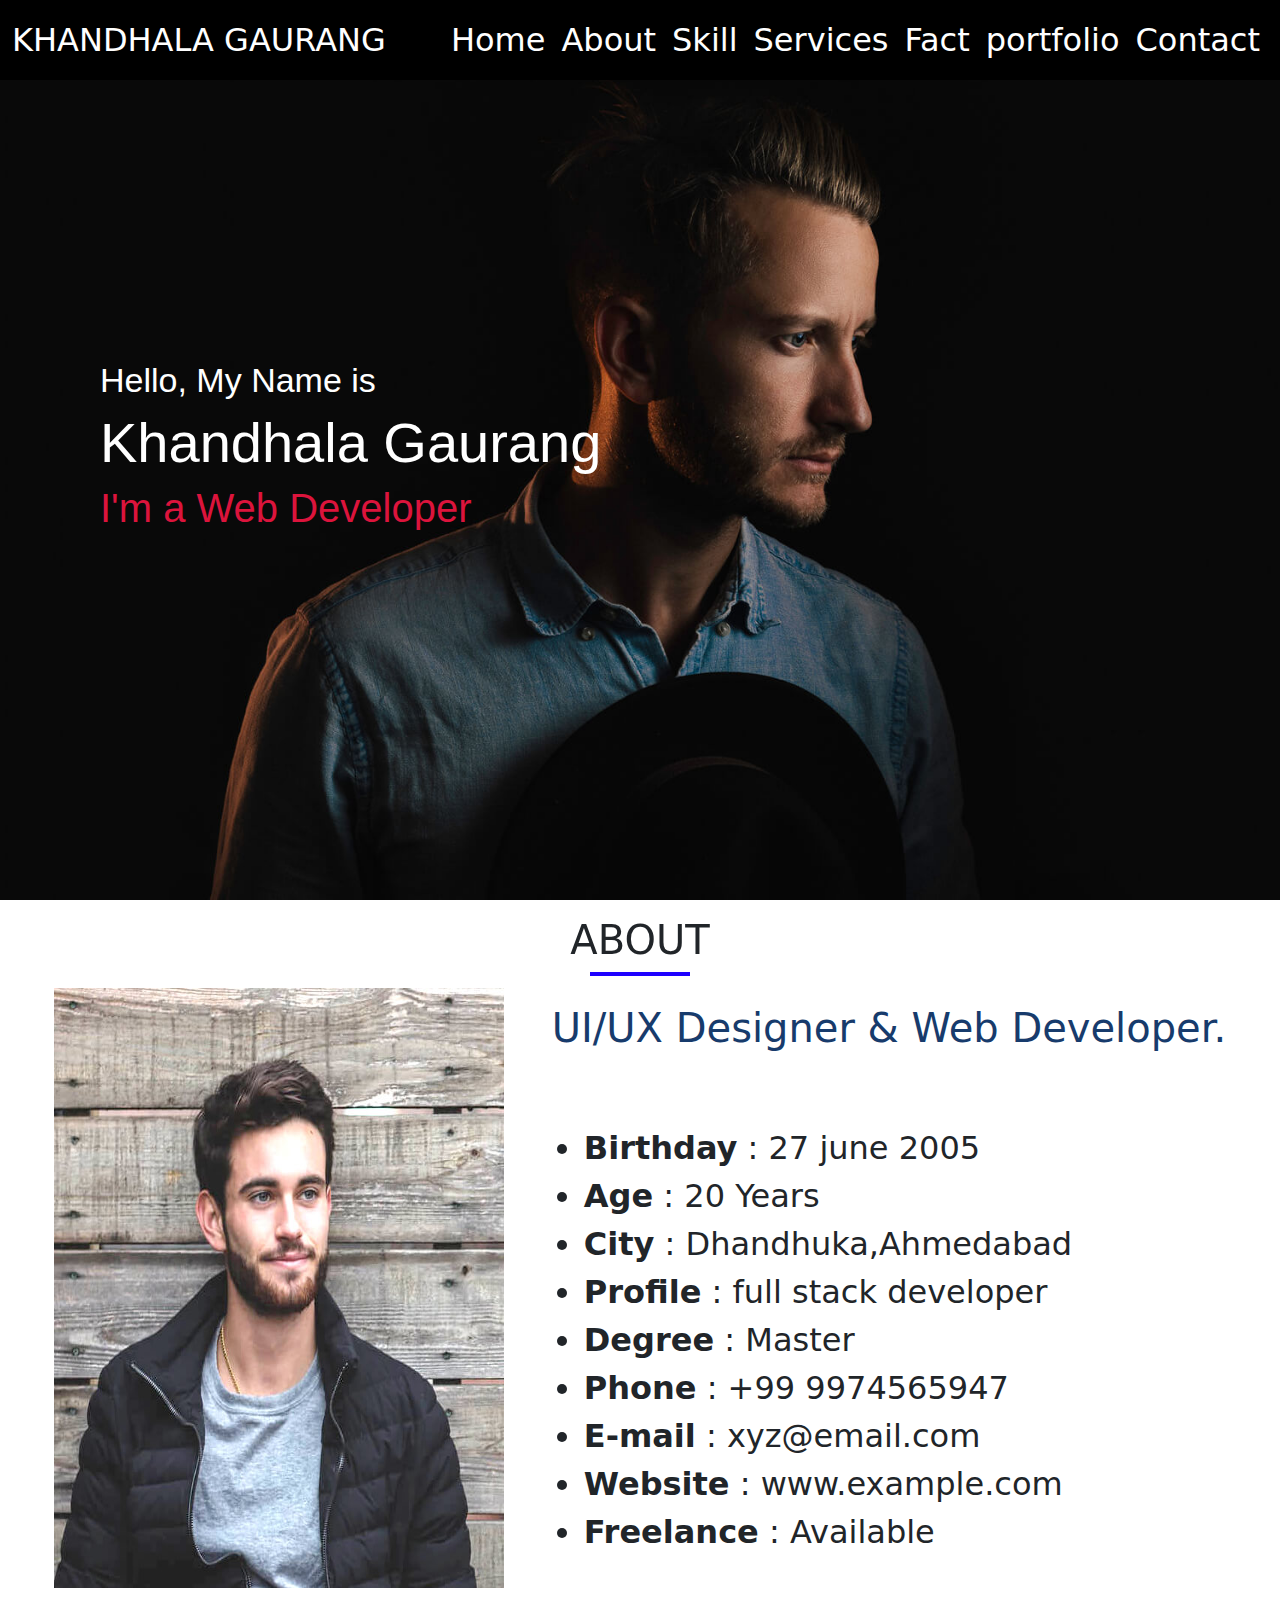
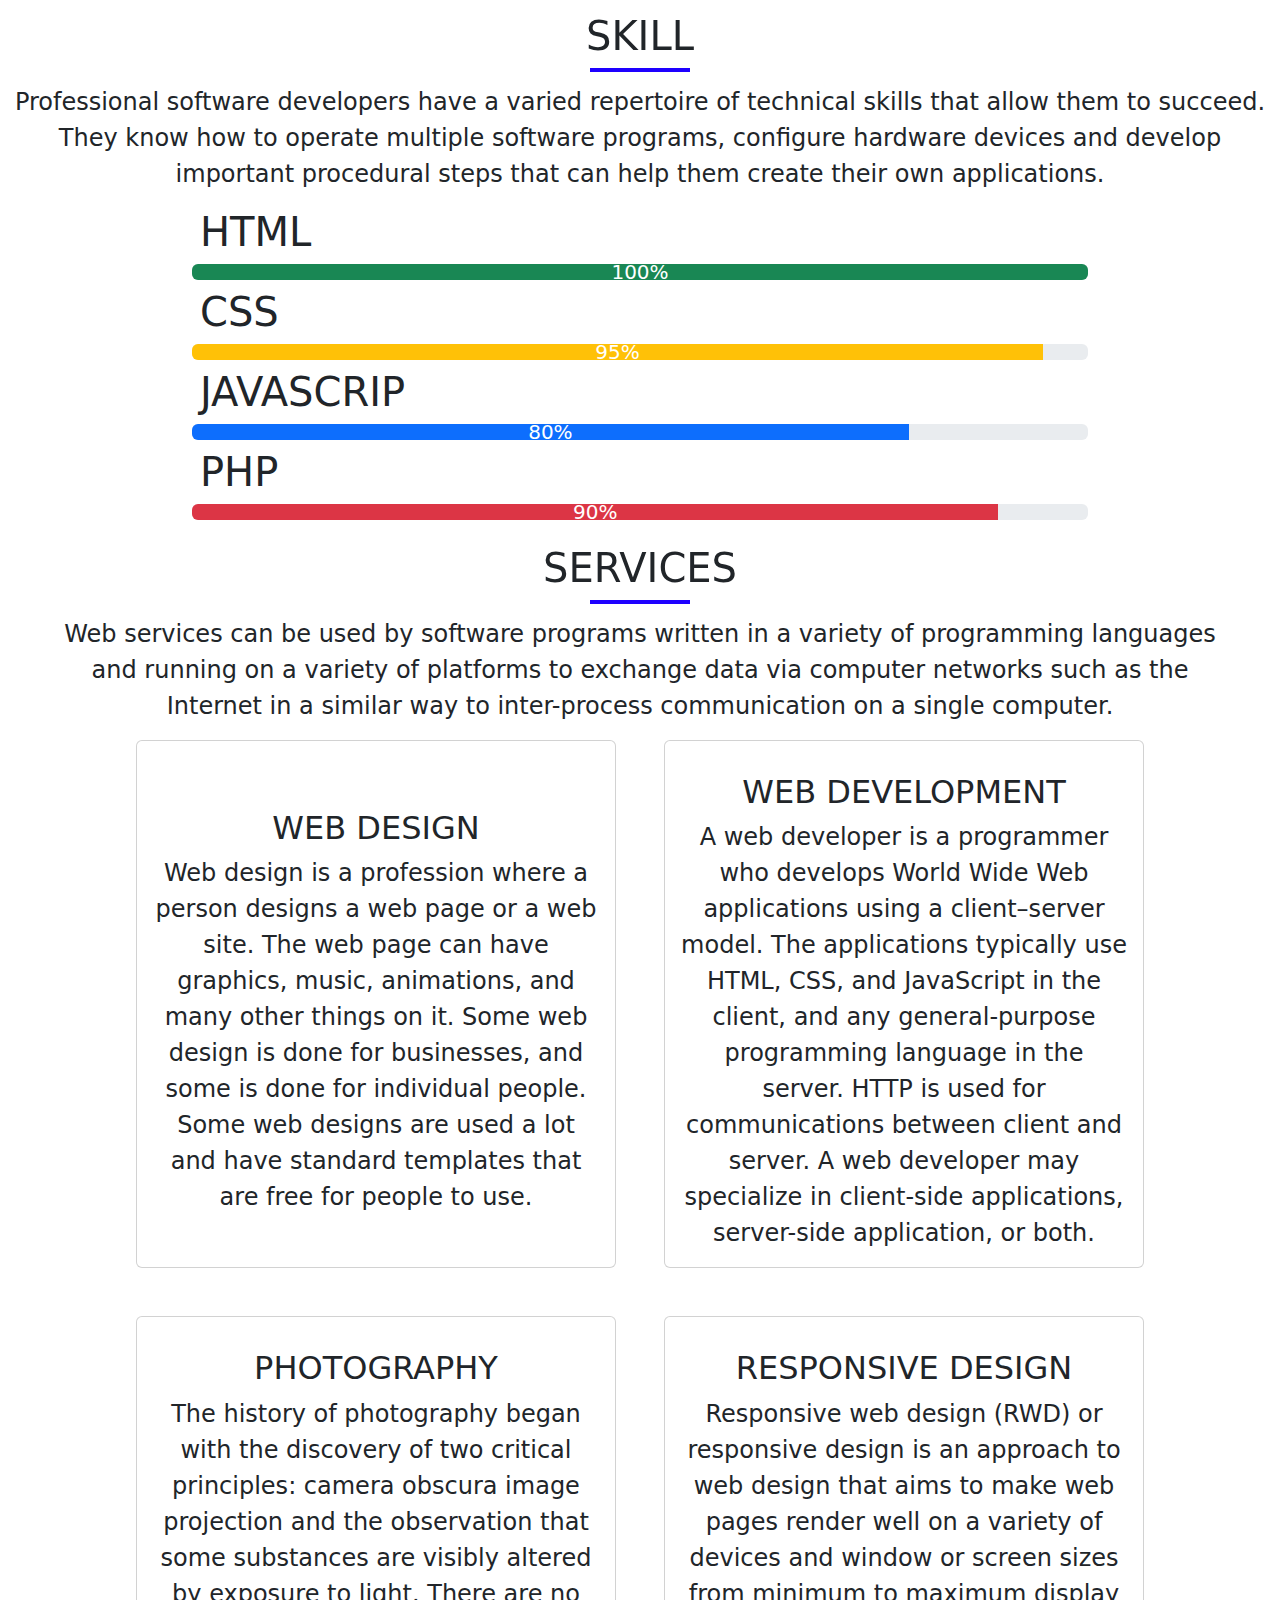
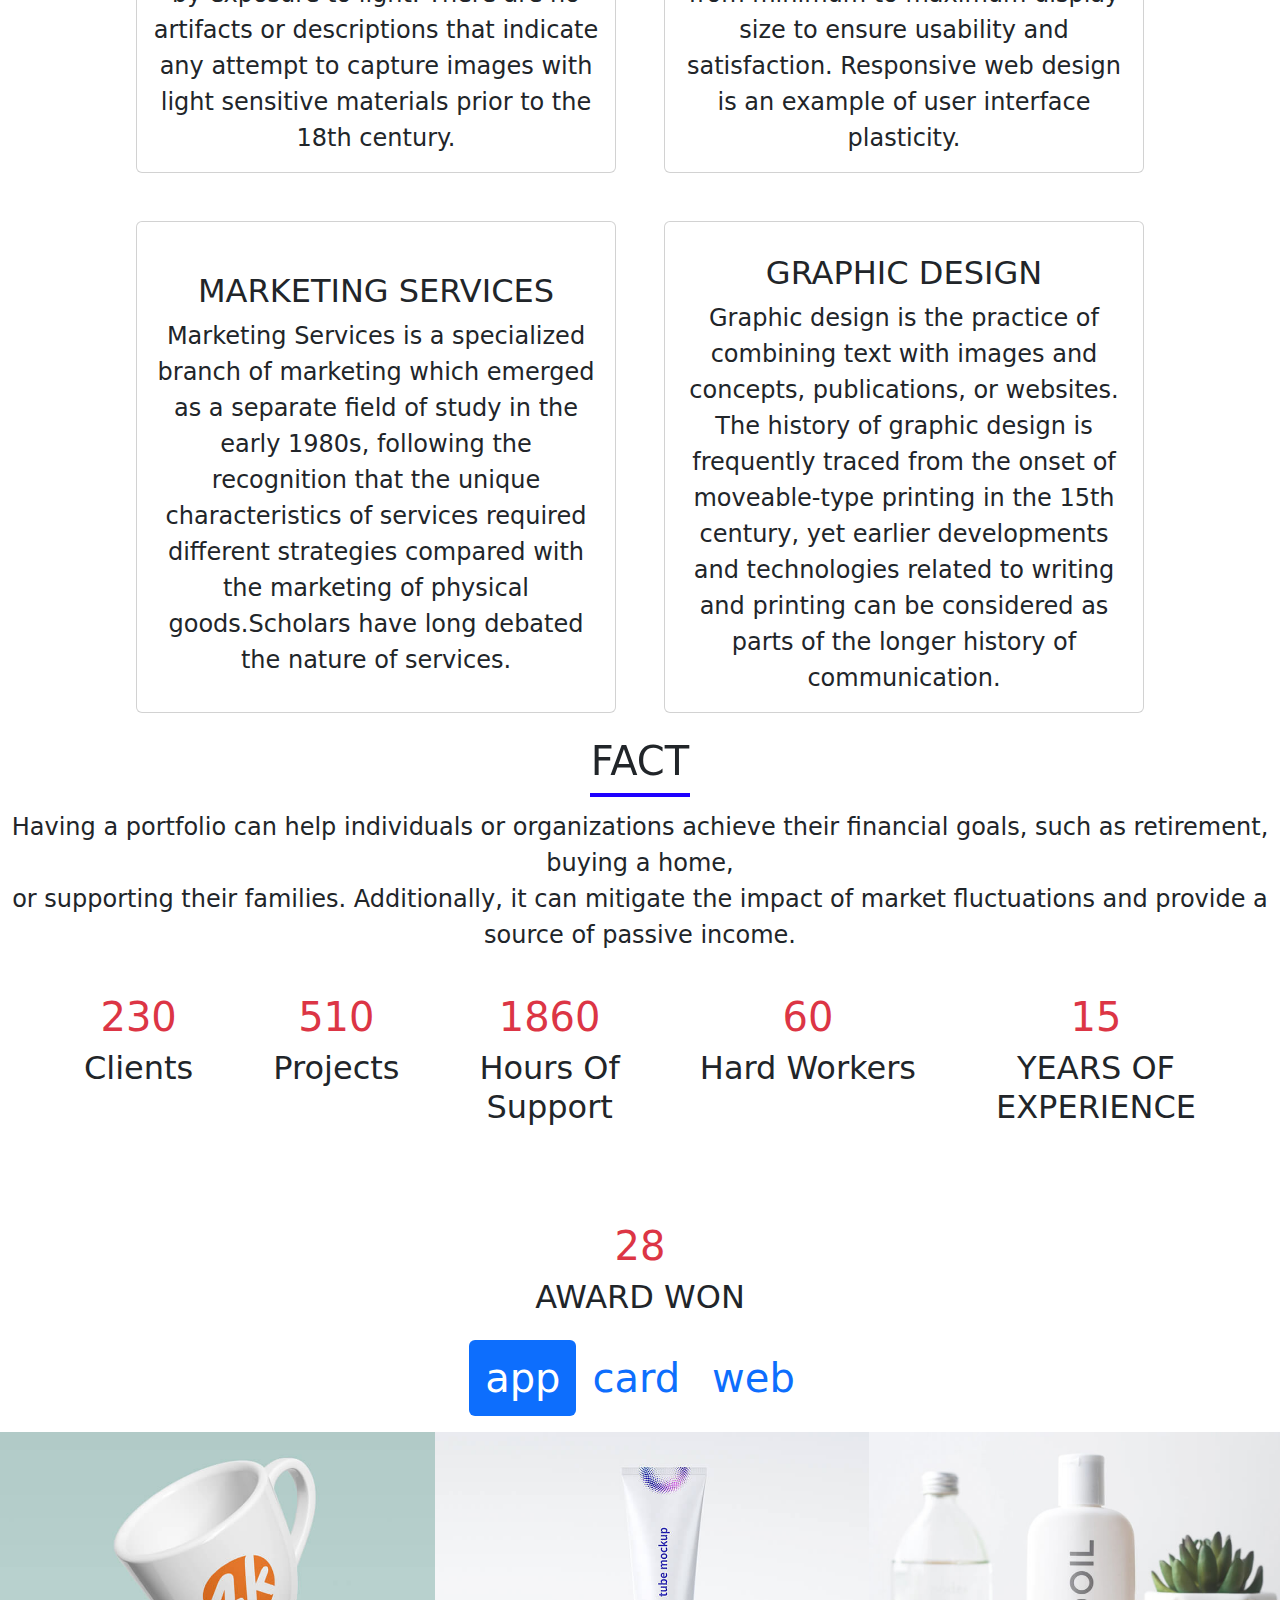
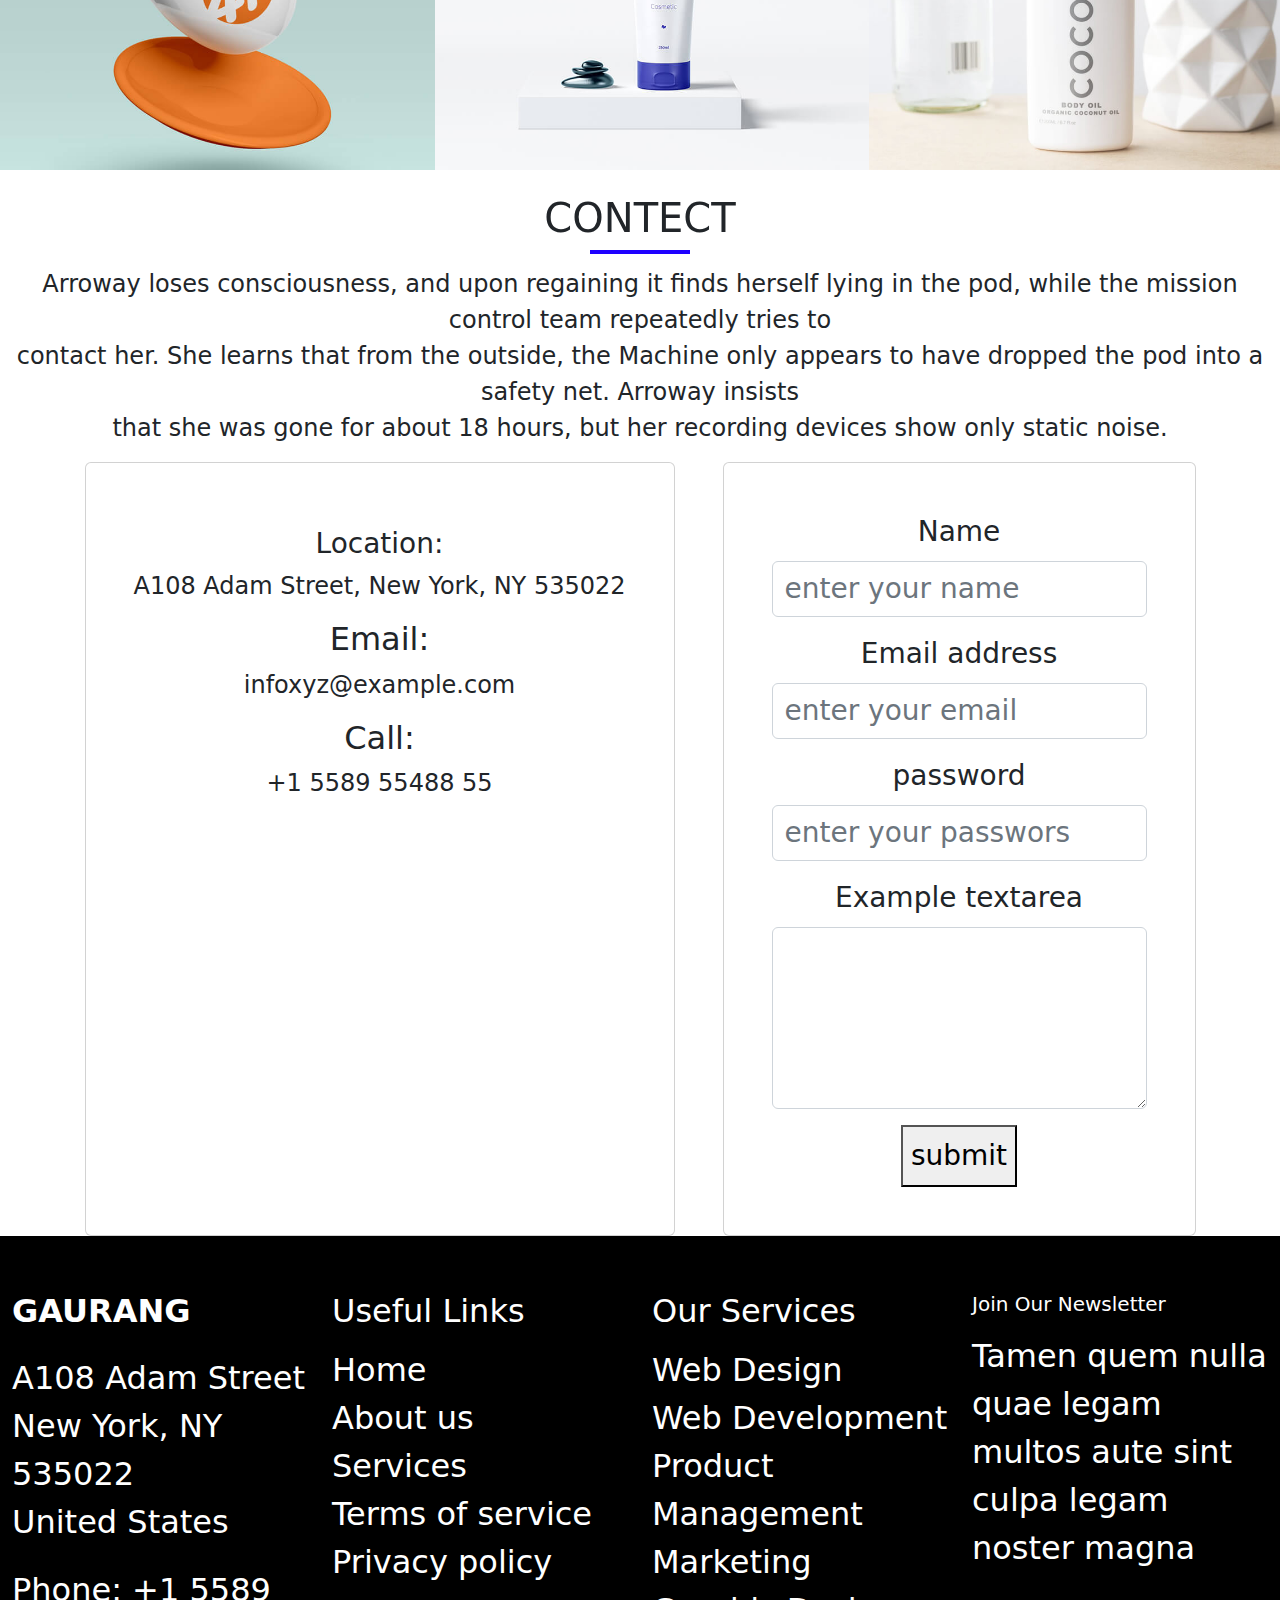
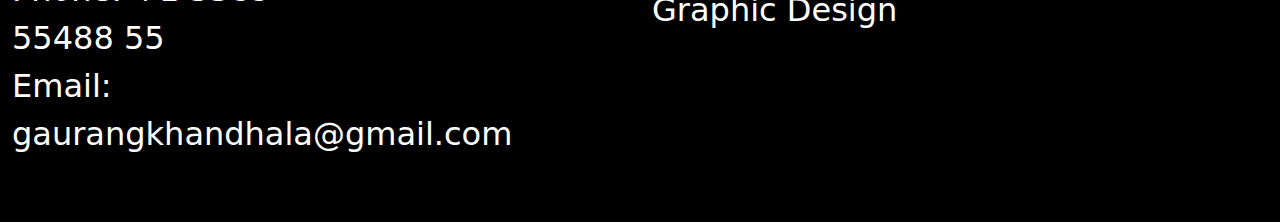
==== BOOTSTRAP/portfolio.bootstrap/index.html @ a6858e6f "Add files via upload" ====
<!DOCTYPE html>
<html lang="en">

<head>
  <meta charset="UTF-8">
  <meta name="viewport" content="width=device-width, initial-scale=1.0">
  <title>portfolio</title>
  <link rel="stylesheet" href="./style.css">
  <link rel="stylesheet" href="./css/cdn.jsdelivr.net_npm_bootstrap@5.2.3_dist_css_bootstrap.min.css">
  <link rel="stylesheet" href="./media.css">
  <script src="./bootstrap.min/cdn.jsdelivr.net_npm_bootstrap@5.2.3_dist_js_bootstrap.bundle.min.js"></script>
  <link rel="stylesheet" href="https://cdnjs.cloudflare.com/ajax/libs/font-awesome/6.4.2/css/all.min.css"
    integrity="sha512-z3gLpd7yknf1YoNbCzqRKc4qyor8gaKU1qmn+CShxbuBusANI9QpRohGBreCFkKxLhei6S9CQXFEbbKuqLg0DA=="
    crossorigin="anonymous" referrerpolicy="no-referrer" />
</head>

<body>
  <header class="position-fixed w-100">
    <nav class="navbar navbar-expand-lg bg-black ">
      <div class="container-fluid">
        <a class="navbar-brand text-white fs-2" href="#">KHANDHALA GAURANG</a>
        <button class="navbar-toggler" type="button" data-bs-toggle="collapse" data-bs-target="#navbarNavAltMarkup"
          aria-controls="navbarNavAltMarkup" aria-expanded="false" aria-label="Toggle navigation">
          <span class="navbar-toggler-icon bg-white fs-2"></span>
        </button>
        <div class="collapse navbar-collapse justify-content-end" id="navbarNavAltMarkup">
          <div class="navbar-nav ">
            <a class="nav-link text-white fs-2" href="#" HOME>Home</a>
            <a class="nav-link text-white fs-2" href="#about">About</a>
            <a class="nav-link text-white fs-2" href="#skill">Skill</a>
            <a class="nav-link text-white fs-2" href="#services">Services</a>
            <a class="nav-link text-white fs-2" href="#fact">Fact</a>
            <a class="nav-link text-white fs-2" href="#">portfolio</a>
            <a class="nav-link text-white fs-2" href="#">Contact</a>
          </div>
        </div>
      </div>
    </nav>
  </header>
  <!-- section1 -->
  <section id="home">
    <div style="padding-left: 100PX;" class="sec1 text-white d-flex flex-column justify-content-center">
      <h3 style="font-size: 34px; font-family:sans-serif;">Hello, My Name is</h3>
      <h1 style="font-size: 56px; font-family:sans-serif;">Khandhala Gaurang</h1>
      <h3 style="font-size: 40px; font-family:sans-serif; color:crimson;">I'm a Web Developer</h3>
    </div>
  </section>
  <!-- section1 end -->
  <!-- section2 -->
  <section id="about">
    <h1 class="d-flex justify-content-center p-lg-3 gaurang position-relative ">ABOUT</h1>
    <div class="d-flex flex-row flex-wrap justify-content-center gap-5">
      <img src="./img/profile-img.jpg" alt="" width="25%" height="600px">
      <div class="d-flex flex-column justify-content-evenly gap-5">
        <h2 style="color: #173b6c;" class="fs-1">UI/UX Designer & Web Developer.</h2>
        <ul class="fs-2">
          <li><b>Birthday</b> : 27 june 2005</li>
          <li><b>Age</b> : 20 Years</li>
          <li><b>City</b> : Dhandhuka,Ahmedabad</li>
          <li><b>Profile</b> : full stack developer</li>
          <li><b>Degree</b> : Master</li>
          <li><b>Phone</b> : +99 9974565947</li>
          <li><b>E-mail</b> : xyz@email.com</li>
          <li><b>Website</b> : www.example.com</li>
          <li><b>Freelance</b> : Available</li>
        </ul>
      </div>
    </div>
  </section>
  <!-- section2 end-->
  <!-- section3  -->
  <section id="skill">
    <h1 class="d-flex justify-content-center p-lg-3 gaurang position-relative m-2">SKILL</h1>
    <p class="fs-4 d-flex justify-content-center khandhala">Professional software developers have a
      varied repertoire of technical
      skills that allow them to succeed. <br> They know how to operate multiple software programs, configure hardware
      devices
      and develop <br> important procedural steps that can help them create their own applications. </p>
    <div class="gk">
      <h1 class="m-2">HTML</h1>
      <div class="progress">
        <div class="progress-bar bg-success fs-5" role="progressbar" aria-label="Success example" style="width: 100%"
          aria-valuenow="25" aria-valuemin="0" aria-valuemax="100">100%</div>
      </div>
      <h1 class="m-2">CSS</h1>
      <div class="progress">
        <div class="progress-bar bg-warning fs-5" role="progressbar" aria-label="Info example" style="width: 95%"
          aria-valuenow="50" aria-valuemin="0" aria-valuemax="100">95%</div>
      </div>
      <h1 class="m-2">JAVASCRIP</h1>
      <div class="progress">
        <div class="progress-bar bg-blue fs-5" role="progressbar" aria-label="Warning example" style="width: 80%"
          aria-valuenow="75" aria-valuemin="0" aria-valuemax="100">80%</div>
      </div>
      <h1 class="m-2">PHP</h1>
      <div class="progress">
        <div class="progress-bar bg-danger fs-5" role="progressbar" aria-label="Danger example" style="width: 90%"
          aria-valuenow="100" aria-valuemin="0" aria-valuemax="100">90%</div>
      </div>
    </div>
  </section>
  <!-- section3 end -->
  <!-- section4 -->
  <section id="services">
    <h1 class="d-flex justify-content-center p-lg-3 gaurang position-relative m-2">SERVICES</h1>
    <p class="fs-4 d-flex justify-content-center khandhala"> Web services can be used by software
      programs written in a variety of programming languages <br> and running on a variety of platforms to exchange data
      via computer networks such as the<br> Internet in a similar way to inter-process communication on a single
      computer.
    </p>
    <div class="d-flex flex-wrap flex-row justify-content-center gap-5 ">
      <!-- 1 -->
      <div class="card div" style="width: 30rem;">
        <i class="fa-solid fa-briefcase  fs-1 d-flex justify-content-center pt-3"></i>
        <div class="card-body khandhala d-flex flex-column flex-wrap justify-content-center">
          <h2>WEB DESIGN</h2>
          <p class="card-text fs-4">Web design is a profession where a person designs a web page or a web site. The web
            page
            can have graphics, music, animations, and many other things on it. Some web design is done for businesses,
            and
            some is done for individual people. Some web designs are used a lot and have standard templates that are
            free
            for people to use.</p>
        </div>
      </div>
      <!-- 2 -->
      <div class="card div" style="width: 30rem;">
        <i class="fa-solid fa-newspaper  fs-1 d-flex justify-content-center pt-3"></i>
        <div class="card-body khandhala d-flex flex-column flex-wrap justify-content-center">
          <h2>WEB DEVELOPMENT</h2>
          <p class="card-text fs-4">A web developer is a programmer who develops World Wide Web applications using a
            client–server model. The applications typically use HTML, CSS, and JavaScript in the client, and any
            general-purpose programming language in the server. HTTP is used for communications between client and
            server.
            A web developer may specialize in client-side applications, server-side application, or both.</p>
        </div>
      </div>
      <!-- 3 -->
      <div class="card div" style="width: 30rem;">
        <i class="fa-solid fa-camera fs-1 d-flex justify-content-center pt-3"></i>
        <div class="card-body khandhala d-flex flex-column flex-wrap justify-content-center">
          <h2>PHOTOGRAPHY</h2>
          <p class="card-text fs-4">The history of photography began with the discovery of two critical principles:
            camera
            obscura image projection and the observation that some substances are visibly altered by exposure to light.
            There are no artifacts or descriptions that indicate any attempt to capture images with light sensitive
            materials prior to the 18th century.</p>
        </div>
      </div>
      <!-- 4 -->
      <div class="card div" style="width: 30rem;">
        <i class="fa-solid fa-paintbrush fs-1 d-flex justify-content-center pt-3"></i>
        <div class="card-body khandhala d-flex flex-column flex-wrap justify-content-center">
          <h2>RESPONSIVE DESIGN</h2>
          <p class="card-text fs-4">Responsive web design (RWD) or responsive design is an approach to web design that
            aims to
            make web pages render well on a variety of devices and window or screen sizes from minimum to maximum
            display
            size to ensure usability and satisfaction. Responsive web design is an example of user interface plasticity.
          </p>
        </div>
      </div>
      <!-- 5 -->
      <div class="card div" style="width: 30rem;">
        <i class="fa-solid fa-calendar-days  fs-1 d-flex justify-content-center pt-3"></i>
        <div class="card-body khandhala d-flex flex-column flex-wrap justify-content-center">
          <h2>MARKETING SERVICES</h2>
          <p class="card-text fs-4"> Marketing Services is a specialized branch of marketing which emerged as a separate
            field
            of study in the early 1980s, following the recognition that the unique characteristics of services required
            different strategies compared with the marketing of physical goods.Scholars have long debated the nature of
            services.
          </p>
        </div>
      </div>
      <!-- 6 -->
      <div class="card div" style="width: 30rem;">
        <i class="fa-solid fa-sun fs-1 d-flex justify-content-center pt-3"></i>
        <div" class="card-body khandhala d-flex flex-column flex-wrap justify-content-center">
          <h2>GRAPHIC DESIGN</h2>
          <p class="card-text fs-4">Graphic design is the practice of combining text with images and concepts,
            publications, or
            websites. The history of graphic design is frequently traced from the onset of moveable-type printing in the
            15th century, yet earlier developments and technologies related to writing and printing can be considered as
            parts of the longer history of communication.
          </p>
      </div>
    </div>
    </div>
  </section>
  <!-- section4 end-->
  <!-- section5 -->
  <section id="fact">
    <h1 class="d-flex justify-content-center p-lg-3 gaurang position-relative m-2">FACT</h1>
    <p class="fs-4 d-flex justify-content-center khandhala">Having a portfolio can help individuals or organizations
      achieve their financial goals, such as retirement, buying a home, <br> or supporting their families. Additionally,
      it can mitigate the impact of market fluctuations and provide a source of passive income.</p>
    <div class="d-flex flex-row flex-wrap justify-content-center gap-5">
      <div class="khandhala p-3">
        <h2 class="fs-1 m-2 text-danger">230</h2>
        <h6 class="fs-2">Clients</h6>
      </div>
      <div class="khandhala p-3">
        <h2 class="fs-1 m-2 text-danger">510</h2>
        <h6 class="fs-2">Projects</h6>
      </div>
      <div class="khandhala p-3">
        <h2 class="fs-1 m-2 text-danger">1860</h2>
        <h6 class="fs-2">Hours Of <br>Support</h6>
      </div>
      <div class="khandhala p-3">
        <h2 class="fs-1 m-2 text-danger">60</h2>
        <h6 class="fs-2">Hard Workers</h6>
      </div>
      <div class="khandhala p-3">
        <h2 class="fs-1 m-2 text-danger">15</h2>
        <h6 class="fs-2">YEARS OF <br>EXPERIENCE</h6>
      </div>
      <div class="khandhala p-3">
        <h2 class="fs-1 m-2 text-danger">28</h2>
        <h6 class="fs-2">AWARD WON</h6>
      </div>
    </div>
  </section>
  <!-- section5 end -->
  <!-- section 6 -->
  <section id="portfolio">
    <ul class="nav fs-1 d-flex justify-content-center nav-pills mb-3" id="pills-tab" role="tablist">
      <li class="nav-item" role="presentation">
        <button class="nav-link active" id="pills-home-tab" data-bs-toggle="pill" data-bs-target="#pills-home"
          type="button" role="tab" aria-controls="pills-home" aria-selected="true">app</button>
      </li>
      <li class="nav-item" role="presentation">
        <button class="nav-link" id="pills-profile-tab" data-bs-toggle="pill" data-bs-target="#pills-profile"
          type="button" role="tab" aria-controls="pills-profile" aria-selected="false">card</button>
      </li>
      <li class="nav-item" role="presentation">
        <button class="nav-link" id="pills-contact-tab" data-bs-toggle="pill" data-bs-target="#pills-contact"
          type="button" role="tab" aria-controls="pills-contact" aria-selected="false">web</button>
      </li>

    </ul>
    <div class="tab-content" id="pills-tabContent">
      <div class="tab-pane fade show active" id="pills-home" role="tabpanel" aria-labelledby="pills-home-tab"
        tabindex="0">
        <div class="row">
          <div class="col-md-4">
            <img src="./img/app1.jpg" alt="">
          </div>
          <div class="col-md-4">
            <img src="./img/app2.jpg" alt="">
          </div>
          <div class="col-md-4">
            <img src="./img/app3.jpg" alt="">
          </div>

        </div>
      </div>
      <div class="tab-pane fade" id="pills-profile" role="tabpanel" aria-labelledby="pills-profile-tab" tabindex="0">
        <div class="row">
          <div class="col-md-4">
            <img src="./img/card1.jpg" alt="">
          </div>
          <div class="col-md-4">
            <img src="./img/card2.jpg" alt="">
          </div>
          <div class="col-md-4">
            <img src="./img/card3.jpg" alt="">
          </div>

        </div>
      </div>
      <div class="tab-pane fade" id="pills-contact" role="tabpanel" aria-labelledby="pills-contact-tab" tabindex="0">
        <div class="row">
          <div class="col-md-4">
            <img src="./img/web1.jpg" alt="">
          </div>
          <div class="col-md-4">
            <img src="./img/web2.jpg" alt="">
          </div>
          <div class="col-md-4">
            <img src="./img/wab3.jpg" alt="">
          </div>

        </div>
      </div>
    </div>
  </section>
  <!-- section6 end -->
  <!-- section7 -->
  <section id="contact">
    <div>
      <h1 class="d-flex justify-content-center p-lg-3 gaurang position-relative m-2">CONTECT</h1>
      <p class="fs-4 d-flex justify-content-center khandhala">Arroway loses consciousness, and upon regaining it finds
        herself lying in the pod, while the mission control team repeatedly tries to <br>contact her. She learns that
        from the outside, the Machine only appears to have dropped the pod into a safety net. Arroway insists <br>that
        she was gone for about 18 hours, but her recording devices show only static noise.</p>
    </div>

    <div class="khandhala d-flex flex-row flex-wrap justify-content-center gap-5 map ">
      <div class="card p-5 div khandhala">
        <div class="pt-3">
          <h4 class="fs-3">Location:</h4>
          <p class="fs-4">A108 Adam Street, New York, NY 535022</p>
        </div>
        <div class="">
          <h4 class="fs-2">Email:</h4>
          <p class="fs-4">infoxyz@example.com</p>
        </div>
        <div class="">
          <h4 class="fs-2">Call:</h4>
          <p class="fs-4">+1 5589 55488 55</p>
        </div>

        <iframe
          src="https://www.google.com/maps/embed?pb=!1m14!1m8!1m3!1d12097.433213460943!2d-74.0062269!3d40.7101282!3m2!1i1024!2i768!4f13.1!3m3!1m2!1s0x0%3A0xb89d1fe6bc499443!2sDowntown+Conference+Center!5e0!3m2!1smk!2sbg!4v1539943755621"
          frameborder="0" style="border:0; width: 100%; height: 300px;" allowfullscreen=""
          class="map pb-3 justify-content-center">
        </iframe>

      </div>
      <div class="card p-2 fs-3 p-5 div form">
        <form>
          <div class="mb-3">
            <label for="exampleFormControlInput1" class="form-label">Name</label>
            <input type="text" class="form-control fs-3" id="exampleFormControlInput1" placeholder="enter your name">
          </div>
          <div class="mb-3">
            <label for="exampleFormControlInput1" class="form-label">Email address</label>
            <input type="email" class="form-control fs-3" id="exampleFormControlInput1" placeholder="enter your email">
          </div>
          <div class="mb-3">
            <label for="exampleFormControlInput1" class="form-label">password</label>
            <input type="password" class="form-control fs-3" id="exampleFormControlInput1"
              placeholder="enter your passwors">
          </div>

          <div class="mb-3">
            <label for="exampleFormControlTextarea1" class="form-label">Example textarea</label>
            <textarea class="form-control" id="exampleFormControlTextarea1" rows="7"></textarea>
          </div>
          <button class="p-2 fs-3">submit</button>
        </form>
      </div>
    </div>
    <!-- section7 end -->
    <footer class="home-jadav bg-black fs-2 ">
      <div class="container-fluid d-flex justify-content-evenly py-5">
        <div class="row  text-white pt-2">

          <div class="col-lg-3 col-sm-6 mb-3 mb-lg-0">
            <h3 class="fw-bold text-uppercase fs-2">GAURANG</h3>
            <p class="text-capitalize pt-3">
              A108 Adam Street <br>
              New York, NY 535022 <br>
              United States
            </p>
            <p class="pt-1">
              Phone: +1 5589 55488 55 <br>
              Email: gaurangkhandhala@gmail.com
            </p>


          </div>

          <div class="col-lg-3 col-sm-6 mb-3 mb-lg-0">
            <h5  class="fs-2">Useful Links</h5>
            <ul class="list-unstyled pt-2 text-white vikash">
              <li><i class="fa-solid fa-angle-right py-2"></i>
                <a href="#" class="text-decoration-none text-white ">Home</a>
              </li>
              <li><i class="fa-solid fa-angle-right py-2"></i>
                <a href="#" class="text-decoration-none text-white">About us</a>
              </li>
              <li><i class="fa-solid fa-angle-right py-2"></i>
                <a href="#" class="text-decoration-none text-white">Services</a>
              </li>
              <li><i class="fa-solid fa-angle-right py-2"></i>
                <a href="#" class="text-decoration-none text-white">Terms of service</a>
              </li>
              <li><i class="fa-solid fa-angle-right py-2"></i>
                <a href="#" class="text-decoration-none text-white">Privacy policy</a>
              </li>
            </ul>
          </div>

          <div class="col-lg-3 col-sm-6 mb-3 mb-lg-0">
            <h5  class="fs-2">Our Services</h5>
            <ul class="list-unstyled pt-2 text-white vikash">
              <li><i class="fa-solid fa-angle-right py-2"></i>
                <a href="#" class="text-decoration-none text-white">Web Design</a>
              </li>
              <li><i class="fa-solid fa-angle-right py-2"></i>
                <a href="#" class="text-decoration-none text-white">Web Development</a>
              </li>
              <li><i class="fa-solid fa-angle-right py-2"></i>
                <a href="#" class="text-decoration-none text-white">Product Management</a>
              </li>
              <li><i class="fa-solid fa-angle-right py-2"></i>
                <a href="#" class="text-decoration-none text-white">Marketing</a>
              </li>
              <li><i class="fa-solid fa-angle-right py-2"></i>
                <a href="#" class="text-decoration-none text-white">Graphic Design</a>
              </li>
            </ul>
          </div>

          <div class="col-lg-3 col-sm-6 mb-3 mb-lg-0">
            <h5>Join Our Newsletter</h5>
            <p class="pt-2">Tamen quem nulla quae legam multos aute sint culpa legam noster magna</p>
            <div class="d-flex gap-3">
              <a href="#" class="victus d-flex justify-content-center align-items-center text-decoration-none rounded">
                <i class="fa-brands fa-twitter fa-lg" style="color: #ffffff;"></i>
              </a>
              <a href="#" class="victus d-flex justify-content-center align-items-center text-decoration-none rounded">
                <i class="fa-brands fa-facebook fa-lg" style="color: #ffffff;"></i>
              </a>
              <a href="#" class="victus d-flex justify-content-center align-items-center text-decoration-none rounded">
                <i class="fa-brands fa-instagram fa-lg" style="color: #ffffff;"></i>
              </a>
              <a href="#" class="victus d-flex justify-content-center align-items-center text-decoration-none rounded">
                <i class="fa-brands fa-linkedin-in" style="color: #ffffff;"></i>
              </a>

            </div>

          </div>


        </div>
      </div>
    </footer>
</body>

</html>
---- BOOTSTRAP/portfolio.bootstrap/style.css ----
.sec1 {
  height: 100vh;
  width: 100%;
  background-image: url(./img/hero-bg.jpeg);
  background-color: black;
  background-repeat: no-repeat;
  background-size: cover;
  background-position: center;
}

.gaurang::after {
  content: "";
  width: 100px;
  height: 4px;
  background-color: #1e00ff;
  position: absolute;
  top: 90%;
}

.gk {
  width: 70%;
  margin: auto;
}

.khandhala {
  text-align: center;
}

.div {
  z-index: -1;
}

.map {
  margin: auto;
}



.carasoul{
  height: 600px;
}
---- BOOTSTRAP/portfolio.bootstrap/media.css ----
@media screen and (max-width:1440px) {
  img{
    width: 450px;
  }
  footer{
    font-size: 24px;
  }
}
@media screen and (max-width:1024px) {
  img{
    width: 350px;
  }
  footer{
    font-size: 20px;
  }
}
@media screen and (max-width:768px) {
  img{
    width: 280px;
  }
  footer{
    font-size: 16px;
  }
}
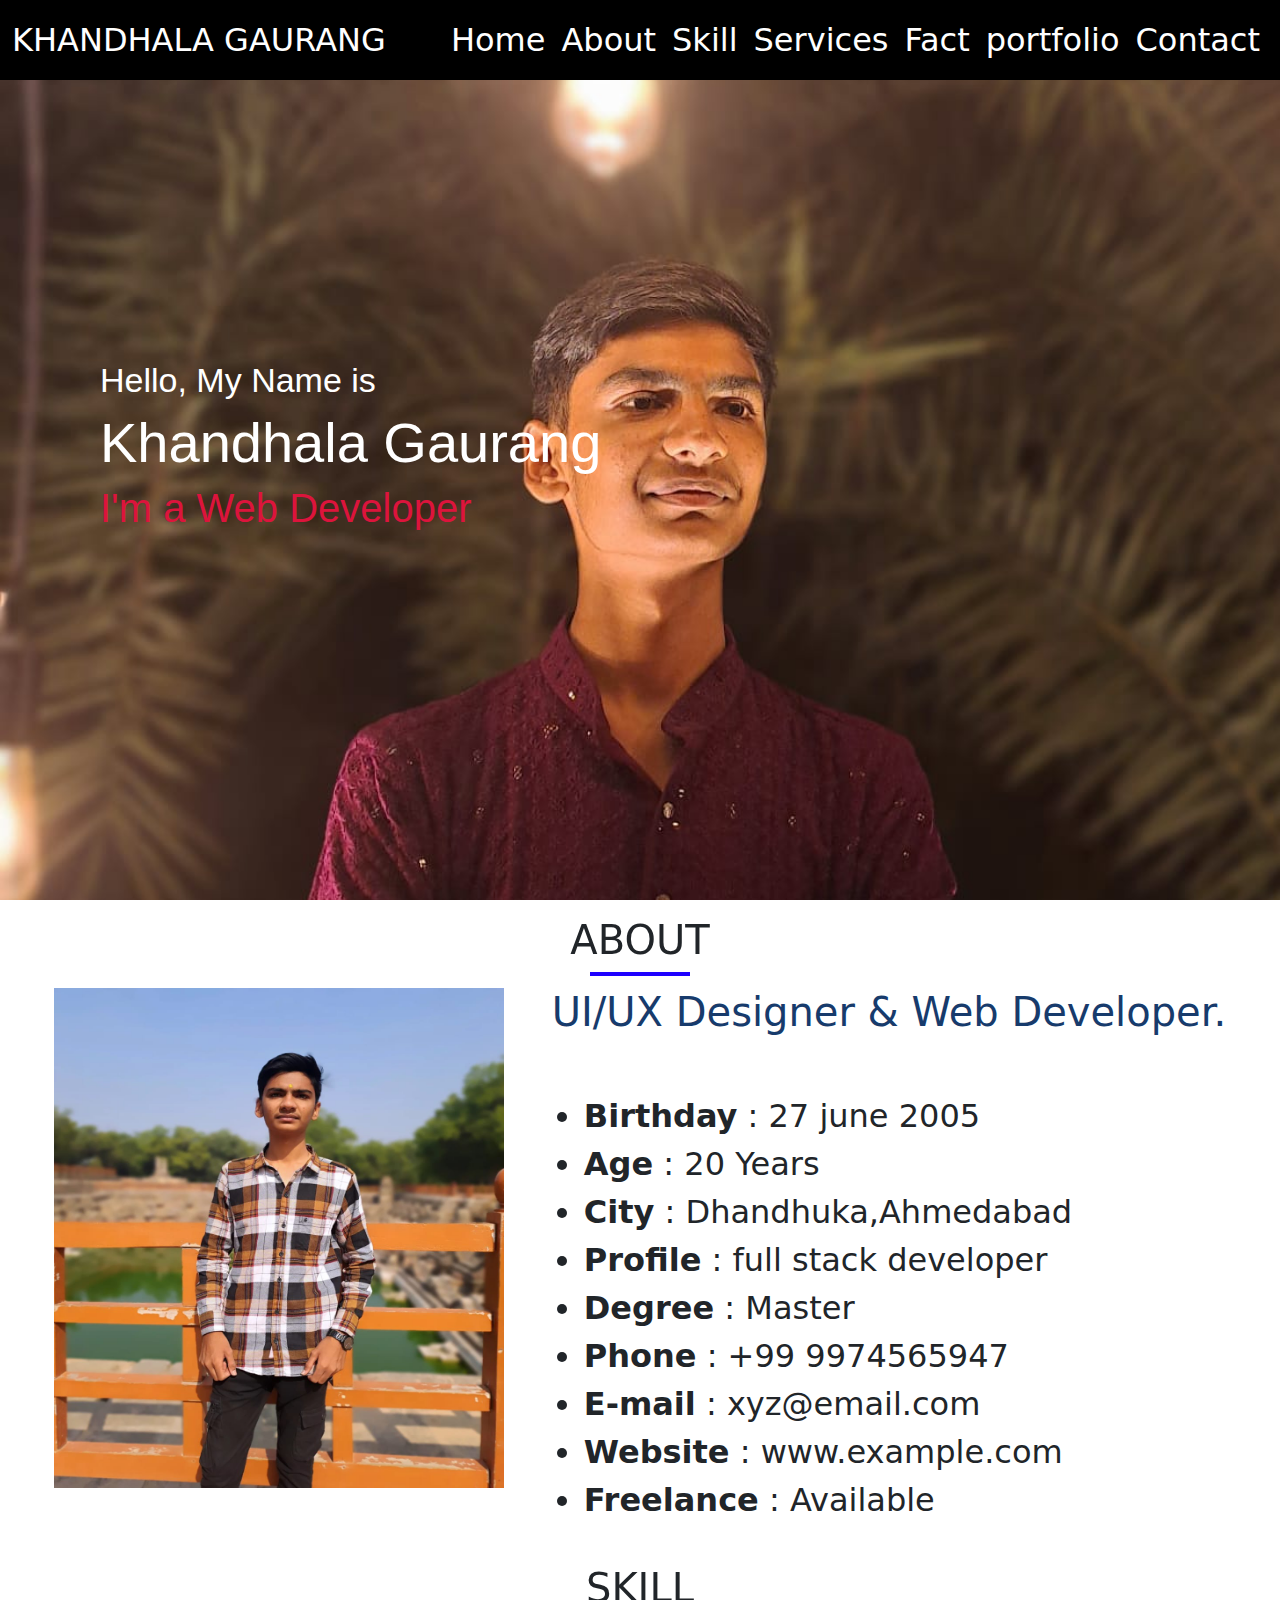
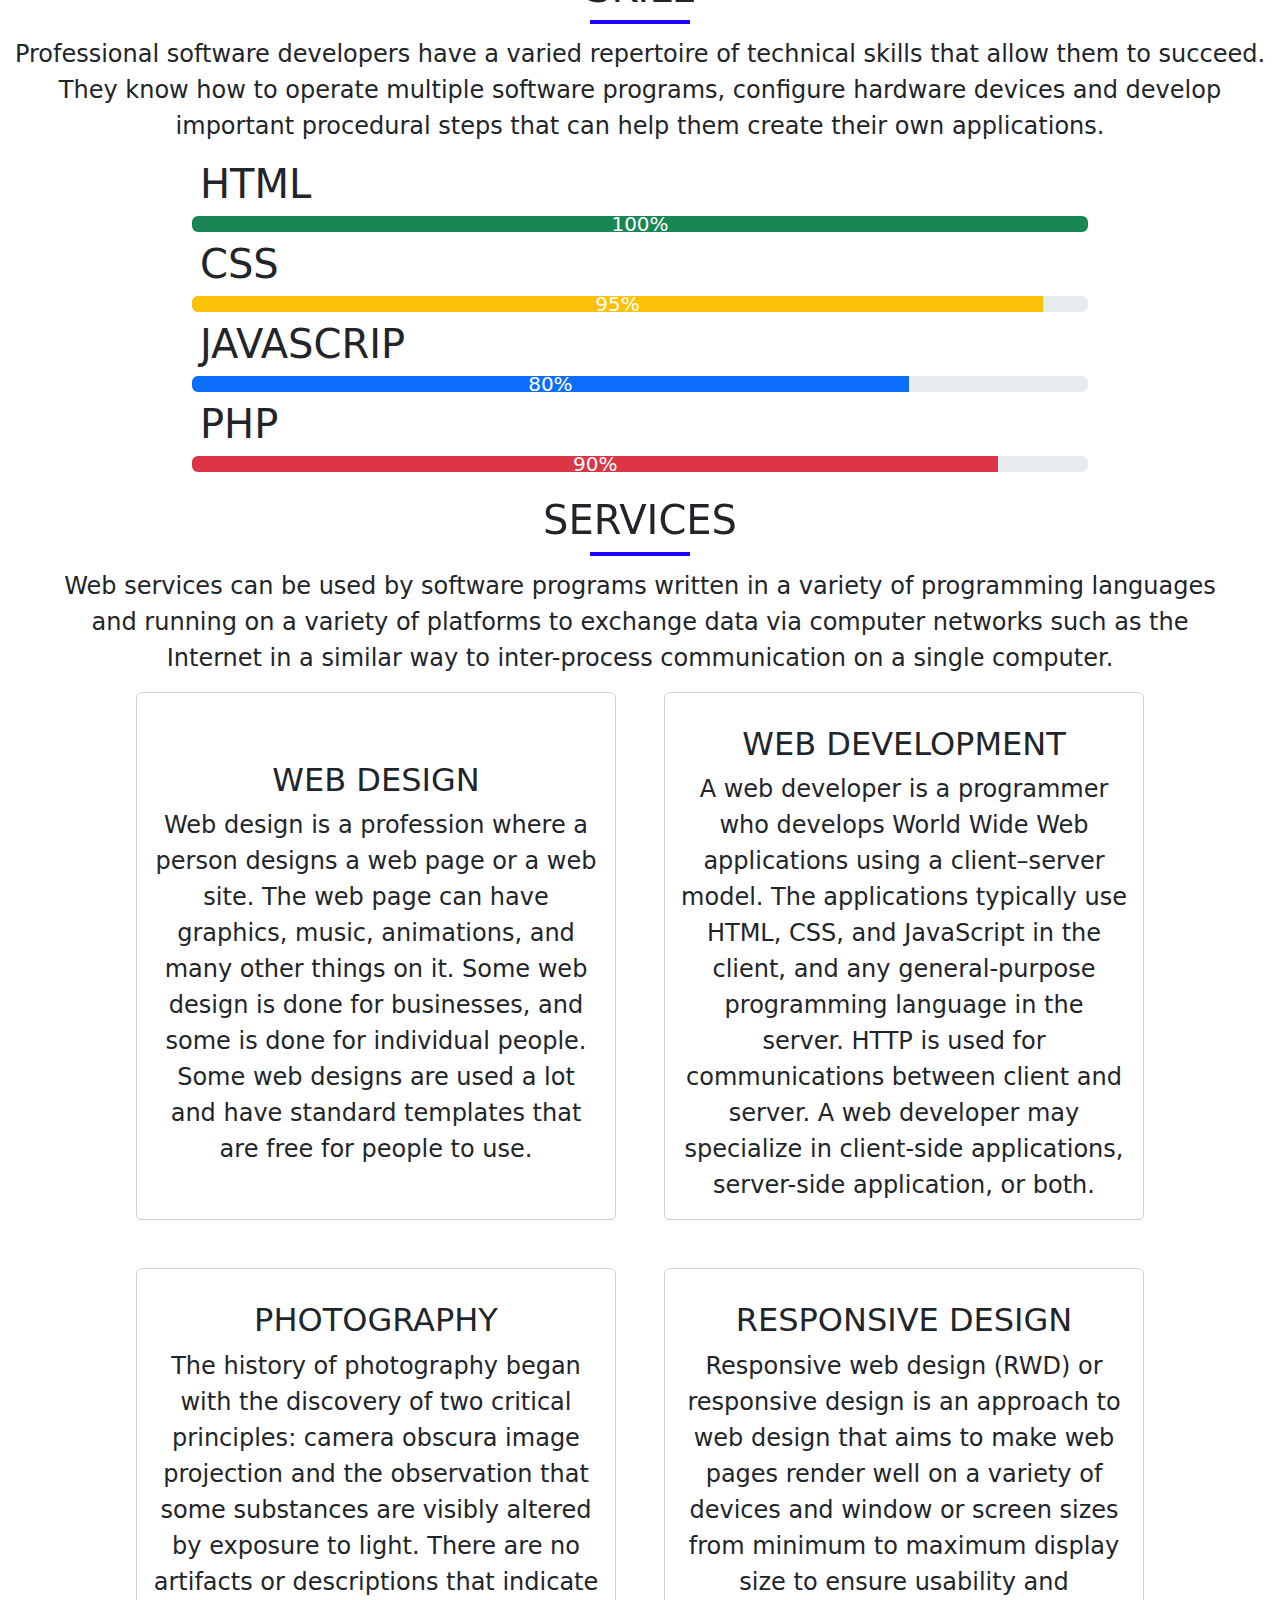
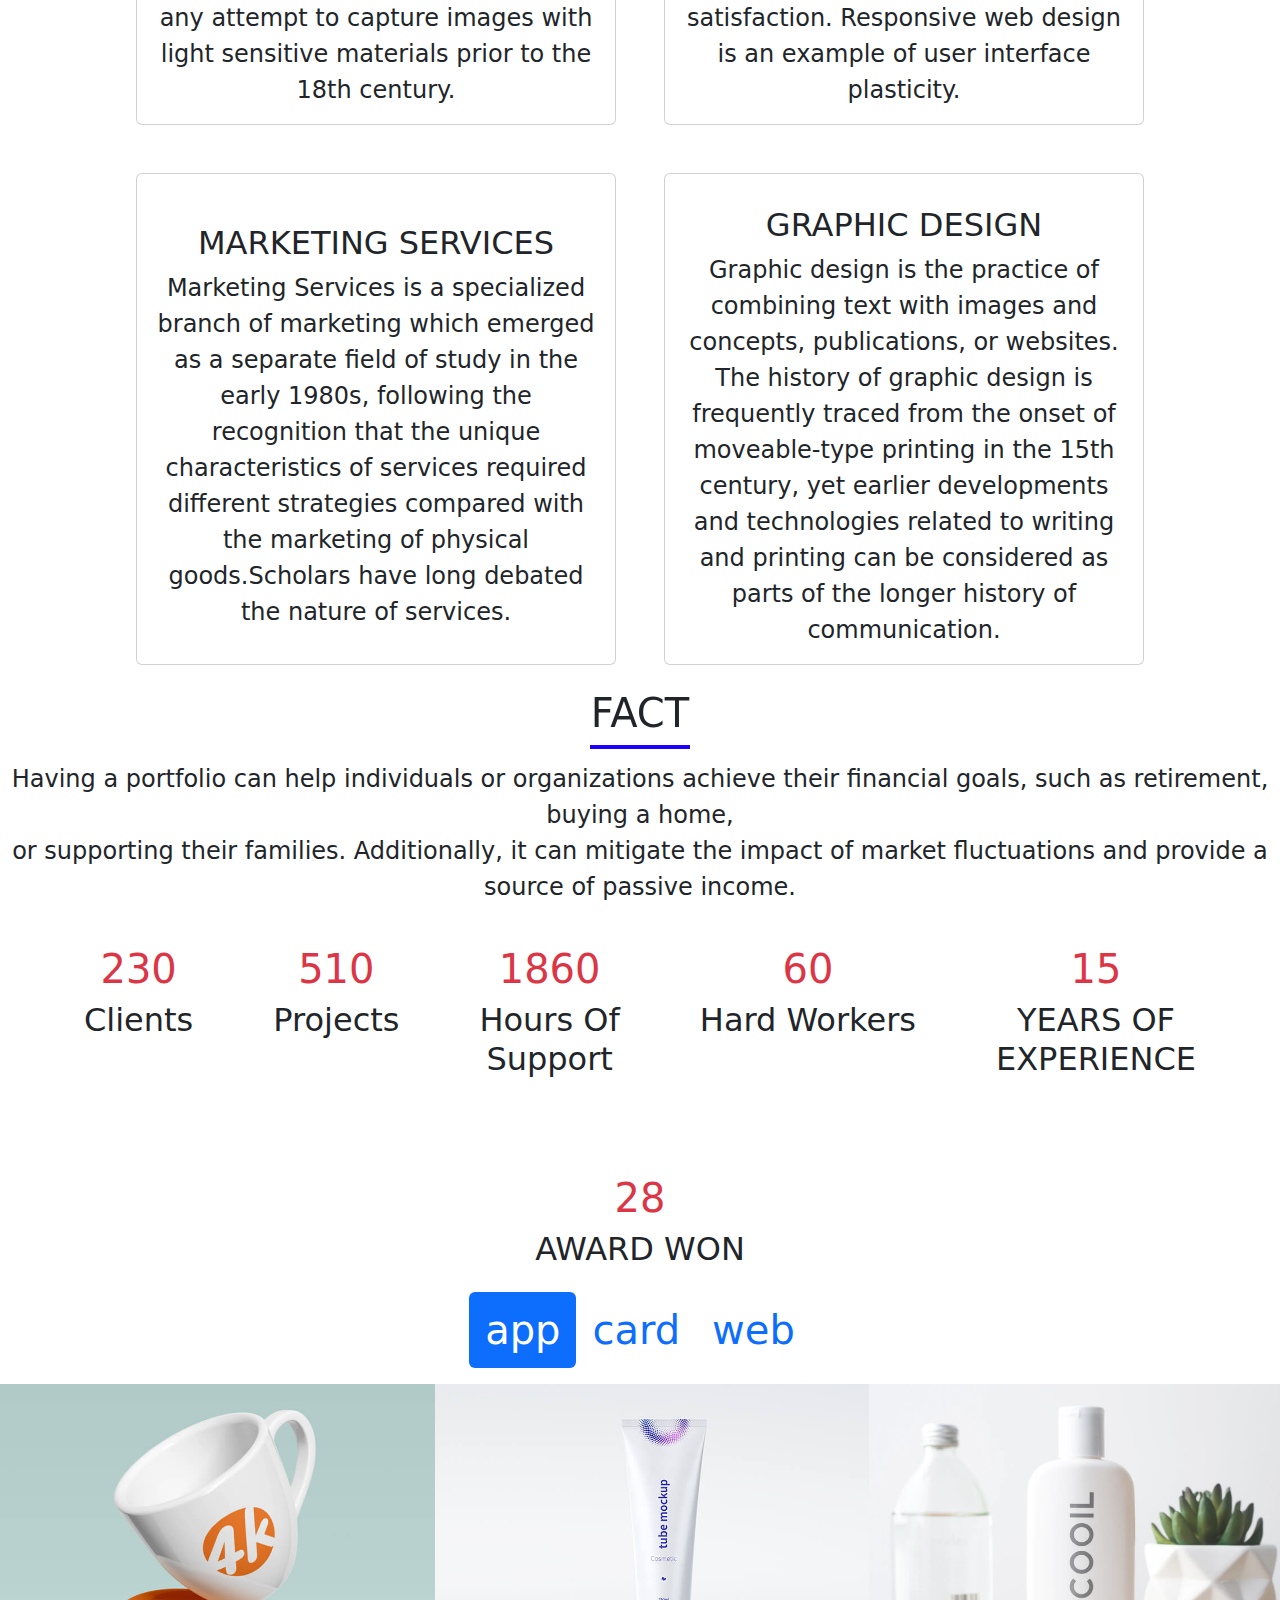
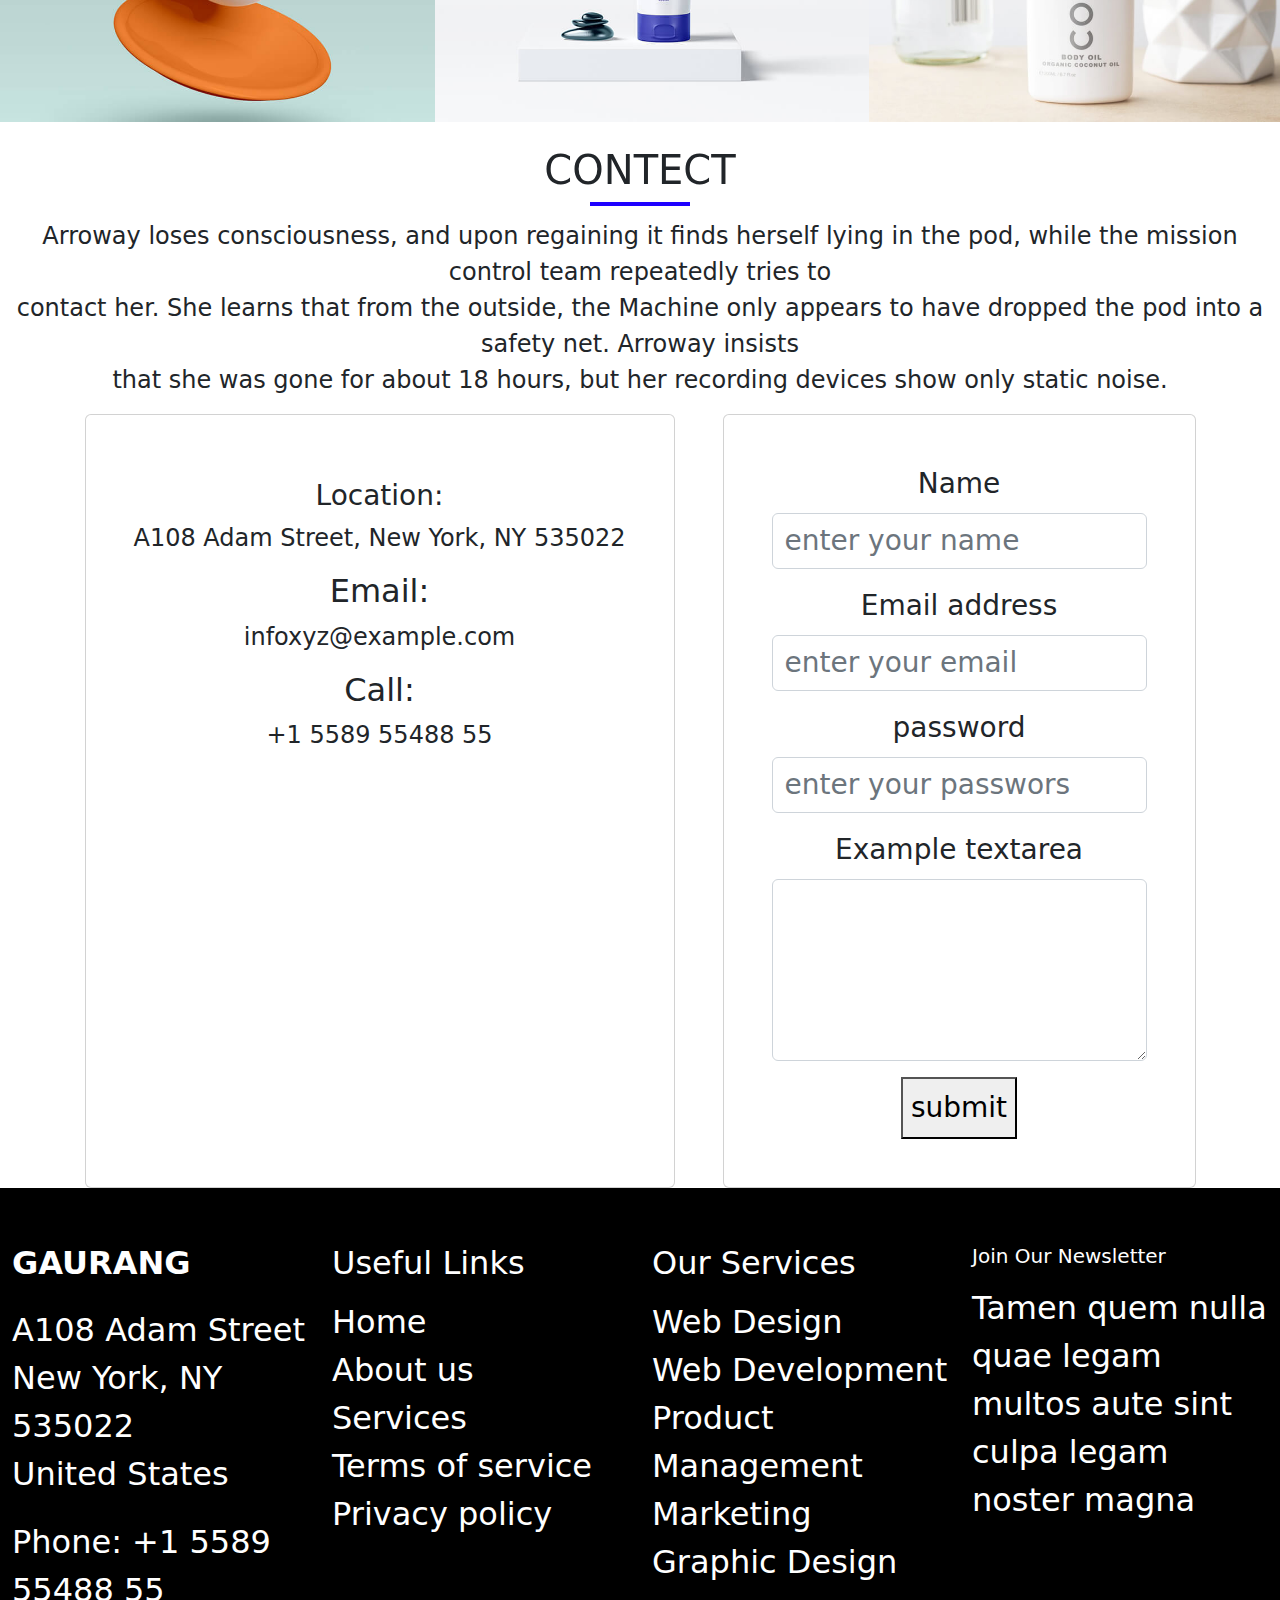
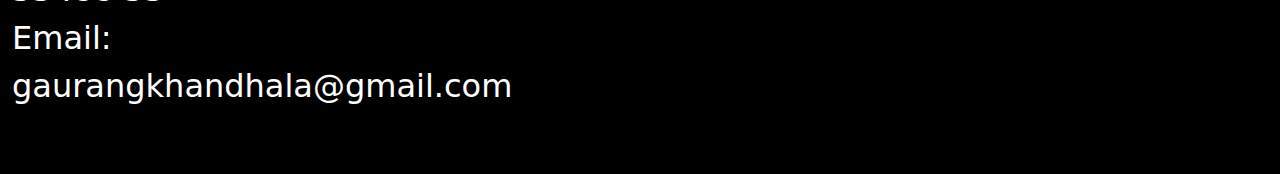
==== commit ce028054: "Update index.html" ====
--- a/BOOTSTRAP/portfolio.bootstrap/index.html
+++ b/BOOTSTRAP/portfolio.bootstrap/index.html
@@ -50,7 +50,7 @@
   <section id="about">
     <h1 class="d-flex justify-content-center p-lg-3 gaurang position-relative ">ABOUT</h1>
     <div class="d-flex flex-row flex-wrap justify-content-center gap-5">
-      <img src="./img/profile-img.jpg" alt="" width="25%" height="600px">
+       <img src="./img/gaurang.jpg" alt="" width="25%" height="500px">
       <div class="d-flex flex-column justify-content-evenly gap-5">
         <h2 style="color: #173b6c;" class="fs-1">UI/UX Designer & Web Developer.</h2>
         <ul class="fs-2">
@@ -432,4 +432,4 @@
     </footer>
 </body>
 
-</html>+</html>
--- a/BOOTSTRAP/portfolio.bootstrap/style.css
+++ b/BOOTSTRAP/portfolio.bootstrap/style.css
@@ -1,7 +1,7 @@
 .sec1 {
   height: 100vh;
   width: 100%;
-  background-image: url(./img/hero-bg.jpeg);
+  background-image: url(./img/back-gaurang.jpg);
   background-color: black;
   background-repeat: no-repeat;
   background-size: cover;
